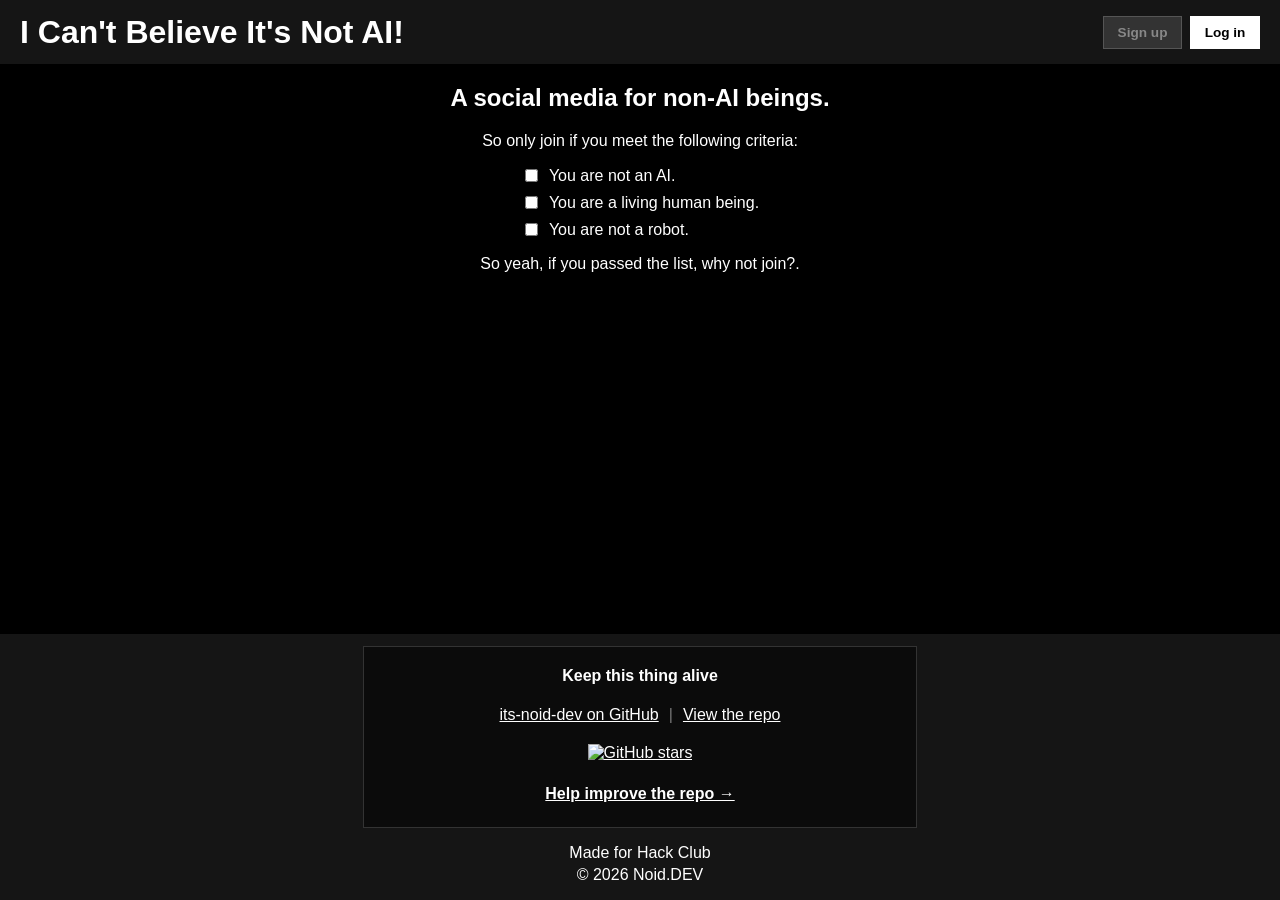
==== index.html @ c0d39ed3 "Use custom noiddev domain for API" ====
<!DOCTYPE html>
<html lang="en">
<head>
	<meta charset="UTF-8">
	<meta name="viewport" content="width=device-width, initial-scale=1.0">
	<title>I Can't Believe It's Not AI!</title>
	<link rel="stylesheet" href="style.css">
</head>
<body>
	<header>
		<h1>I Can't Believe It's Not AI!</h1>
		<div class="account-actions">
			<span class="signup-wrap">
				<button type="button" id="signup" disabled>Sign up</button>
				<span class="signup-message">Confirm you aren't a robot!.</span>
			</span>
			<button type="button" id="login">Log in</button>
		</div>
	</header>

	<main>
		<h2>A social media for non-AI beings.</h2>
		<p>So only join if you meet the following criteria:</p>
		<ul class="requirements">
			<li><label><input type="checkbox" class="requirement"> You are not an AI.</label></li>
			<li><label><input type="checkbox" class="requirement"> You are a living human being.</label></li>
			<li><label><input type="checkbox" class="requirement"> You are not a robot.</label></li>
		</ul>
		<p>So yeah, if you passed the list, why not join?.</p>
		<section class="social-app" id="social-app" hidden>
			<h2>Community feed</h2>
			<form id="post-form">
				<label>What are you thinking?<textarea name="content" maxlength="500" required></textarea></label>
				<button type="submit">Post</button>
			</form>
			<p class="feed-result" id="feed-result" role="status"></p>
			<div id="feed"></div>
			<section class="moderator-panel" id="moderator-panel" hidden>
				<h2>Moderator page</h2>
				<p>Manage users and remove posts from the community.</p>
				<div id="moderator-content"></div>
			</section>
		</section>
	</main>

	<div class="account-panel" id="account-panel" hidden>
		<div class="account-box" role="dialog" aria-modal="true" aria-labelledby="account-title">
			<button class="close-account" type="button" aria-label="Close account panel">&times;</button>
			<h2 id="account-title">Sign up</h2>
			<form id="account-form">
				<label class="signup-only">Username<input name="username" autocomplete="username" required></label>
				<label>Email<input name="email" type="email" autocomplete="email" required></label>
				<label>Password<input name="password" type="password" autocomplete="current-password" minlength="6" required></label>
				<button class="submit-account" type="submit">Continue</button>
			</form>
			<p class="account-result" role="status"></p>
		</div>
	</div>

	<footer>
		<section class="project-links" aria-label="Project links">
			<h3>Keep this thing alive</h3>
			<p>
				<a href="https://github.com/its-noid-dev" target="_blank" rel="noopener noreferrer">its-noid-dev on GitHub</a>
				<span>|</span>
				<a href="https://github.com/its-noid-dev/Icantbelieveitsnotai" target="_blank" rel="noopener noreferrer">View the repo</a>
			</p>
			<div class="repo-stats">
				<a href="https://github.com/its-noid-dev/Icantbelieveitsnotai" target="_blank" rel="noopener noreferrer">
					<img src="https://img.shields.io/github/stars/its-noid-dev/Icantbelieveitsnotai?style=flat&label=stars" alt="GitHub stars">
				</a>
			</div>
			<p><a class="help-link" href="https://github.com/its-noid-dev/Icantbelieveitsnotai/issues" target="_blank" rel="noopener noreferrer">Help improve the repo &rarr;</a></p>
		</section>
		<p>Made for Hack Club</p>
		<p>&copy; 2026 Noid.DEV</p>
	</footer>

	<script>
		const requirements = document.querySelectorAll('.requirement');
		const signup = document.querySelector('#signup');
		const login = document.querySelector('#login');
		const accountPanel = document.querySelector('#account-panel');
		const accountTitle = document.querySelector('#account-title');
		const accountForm = document.querySelector('#account-form');
		const signupOnly = document.querySelector('.signup-only');
		const accountResult = document.querySelector('.account-result');
		const API_BASE = window.location.protocol === 'file:' ? 'https://noiddev.hackclub.com' : '';
		const socialApp = document.querySelector('#social-app');
		const feed = document.querySelector('#feed');
		const postForm = document.querySelector('#post-form');
		const feedResult = document.querySelector('#feed-result');
		const moderatorPanel = document.querySelector('#moderator-panel');
		const moderatorContent = document.querySelector('#moderator-content');
		let currentUser = JSON.parse(localStorage.getItem('notai_user') || 'null');

		function escapeHtml(value) {
			return String(value).replace(/[&<>'"]/g, character => ({'&': '&amp;', '<': '&lt;', '>': '&gt;', "'": '&#39;', '"': '&quot;'}[character]));
		}

		async function api(path, options = {}) {
			const headers = {'Content-Type': 'application/json', ...(options.headers || {})};
			const token = localStorage.getItem('notai_token');
			if (token) headers.Authorization = `Bearer ${token}`;
			const response = await fetch(`${API_BASE}${path}`, {...options, headers});
			const text = await response.text();
			let result;
			try { result = JSON.parse(text); } catch (error) {
				throw new Error(`HTTP ${response.status}: server returned non-JSON: ${text.slice(0, 120)}`);
			}
			if (!response.ok) throw new Error(result.message || `HTTP ${response.status}: request failed.`);
			return result;
		}

		function showSocialApp() {
			socialApp.hidden = false;
			if (currentUser && currentUser.role === 'moderator') moderatorPanel.hidden = false;
			loadPosts();
			if (currentUser && currentUser.role === 'moderator') loadModerator();
		}

		async function loadPosts() {
			try {
				const result = await api('/api/posts', {method: 'GET'});
				feed.innerHTML = result.posts.length ? result.posts.map(post => `
					<article class="post" data-post-id="${post.id}">
						<strong>${escapeHtml(post.username)}</strong><small>${escapeHtml(post.created_at)}</small>
						<p>${escapeHtml(post.content)}</p>
						<div class="post-actions">
							<button data-action="like">${post.liked ? 'Unlike' : 'Like'} (${post.likes})</button>
							<button data-action="comment">Comment (${post.comments})</button>
							<button data-action="follow" data-user-id="${post.user_id}">Follow</button>
							<button data-action="share">Share</button>
							<button data-action="bookmark">${post.bookmarked ? 'Unbookmark' : 'Bookmark'}</button>
						</div>
					</article>`).join('') : '<p>No posts yet. Be the first.</p>';
			} catch (error) { feedResult.textContent = error.message; }
		}

		async function loadModerator() {
			try {
				const result = await api('/api/moderator', {method: 'GET'});
				moderatorContent.innerHTML = `<p>${result.users.length} users, ${result.posts.length} posts.</p>` + result.posts.map(post => `<p><strong>${escapeHtml(post.username)}</strong>: ${escapeHtml(post.content)} <button data-remove-post="${post.id}">Remove</button></p>`).join('');
			} catch (error) { moderatorContent.textContent = error.message; }
		}

		function openAccount(mode) {
			accountTitle.textContent = mode === 'signup' ? 'Sign up' : 'Log in';
			accountForm.dataset.mode = mode;
			signupOnly.hidden = mode !== 'signup';
			signupOnly.querySelector('input').required = mode === 'signup';
			accountForm.reset();
			accountResult.textContent = '';
			accountPanel.hidden = false;
			accountForm.querySelector('input:not([hidden])').focus();
		}

		function updateSignupState() {
			const allChecked = [...requirements].every(requirement => requirement.checked);
			signup.disabled = !allChecked;
			signup.parentElement.classList.toggle('unlocked', allChecked);
		}

		requirements.forEach(requirement => requirement.addEventListener('change', updateSignupState));
		signup.addEventListener('click', () => openAccount('signup'));
		login.addEventListener('click', () => openAccount('login'));
		document.querySelector('.close-account').addEventListener('click', () => accountPanel.hidden = true);
		accountPanel.addEventListener('click', event => {
			if (event.target === accountPanel) accountPanel.hidden = true;
		});
		accountForm.addEventListener('submit', async event => {
			event.preventDefault();
			accountResult.textContent = 'Working...';
			const mode = accountForm.dataset.mode;
			const controller = new AbortController();
			const timeout = setTimeout(() => controller.abort(), 8000);
			try {
				const result = await api(`/api/${mode}`, {
					method: 'POST',
					body: JSON.stringify(Object.fromEntries(new FormData(accountForm))),
					signal: controller.signal
				});
				accountResult.textContent = result.message || 'The request could not be completed.';
				if (result.token) {
					localStorage.setItem('notai_token', result.token);
					localStorage.setItem('notai_user', JSON.stringify(result.user));
					currentUser = result.user;
					accountForm.reset();
					accountPanel.hidden = true;
					showSocialApp();
				}
			} catch (error) {
				accountResult.textContent = `DEBUG ERROR: ${error.name === 'AbortError' ? 'Request timed out after 8 seconds.' : error.message}`;
			} finally {
				clearTimeout(timeout);
			}
		});
		postForm.addEventListener('submit', async event => {
			event.preventDefault();
			try {
				await api('/api/posts', {method: 'POST', body: JSON.stringify(Object.fromEntries(new FormData(postForm)))});
				postForm.reset();
				feedResult.textContent = 'Posted.';
				loadPosts();
			} catch (error) { feedResult.textContent = error.message; }
		});
		feed.addEventListener('click', async event => {
			const button = event.target.closest('button[data-action]');
			if (!button) return;
			const post = button.closest('[data-post-id]');
			const action = button.dataset.action;
			try {
				if (action === 'comment') {
					const content = window.prompt('Comment');
					if (!content) return;
					await api(`/api/posts/${post.dataset.postId}/comment`, {method: 'POST', body: JSON.stringify({content})});
				} else if (action === 'follow') {
					await api(`/api/users/${button.dataset.userId}`, {method: 'POST'});
				} else await api(`/api/posts/${post.dataset.postId}/${action}`, {method: 'POST'});
				loadPosts();
			} catch (error) { feedResult.textContent = error.message; }
		});
		moderatorContent.addEventListener('click', async event => {
			if (!event.target.matches('[data-remove-post]')) return;
			try { await api(`/api/moderator/posts/${event.target.dataset.removePost}`, {method: 'DELETE'}); loadModerator(); loadPosts(); } catch (error) { moderatorContent.textContent = error.message; }
		});
		if (localStorage.getItem('notai_token')) showSocialApp();
	</script>
</body>
</html>
---- style.css ----
footer p{margin:.25rem 0}

.signup-wrap.unlocked .signup-message{display:none}

a {color:#fff}

body{background:#000;color:#fff;text-align:center;display:flex;
 min-height:100vh;margin:0;font-family:Arial, Helvetica, sans-serif;
 flex-direction:column}

.signup-message{opacity:0;visibility:hidden;position:absolute;
 right:0;top:calc(100% + .5rem);background:#fff;color:#000;
 width:max-content;max-width:220px;padding:.5rem;font-size:.8rem}

header h1{margin:0}

.requirements label {cursor:pointer;display:flex;gap:.5rem;
 align-items:center}

footer{background:#151515;color:#fff;width:100%;box-sizing:border-box;
 text-align:center;padding:.75rem 1rem}

footer .project-links{margin:0 auto 1rem}

.account-actions button:disabled{cursor:not-allowed;border-color:#555;
 background:#333;color:#888}

main {flex:1}

.project-links{margin:2rem auto;max-width:520px;padding:1rem;
 border:1px solid #333;background:#0b0b0b}

.project-links h3{margin:.25rem 0 1rem;font-size:1rem}

.project-links p{line-height:1.7}

.project-links span{color:#777;margin:0 .35rem}

.project-links a{color:#fff}

.repo-stats{display:flex;justify-content:center;gap:.5rem;margin:1rem 0}

.repo-stats img{display:block;height:20px}

.help-link{font-weight:bold}

header{box-sizing:border-box;background:#151515;color:#fff;position:relative;
 padding:.85rem 1.25rem;width:100%;display:flex;gap:1rem;
 justify-content:space-between;align-items:center}

.requirements li{margin:.5rem 0}

.signup-wrap:hover .signup-message,
.signup-wrap:focus-within .signup-message{opacity:1;visibility:visible}

.account-actions{margin:0;display:flex;gap:.5rem;align-items:center}

.requirements{padding:0;text-align:left;list-style:none;margin:1rem auto;
 width:fit-content}

.account-actions button:hover:not(:disabled){background:#151515;color:#fff}

.signup-wrap{position:relative}

.account-actions button{font-weight:bold;cursor:pointer;color:#000;
 border:1px solid #fff;background:#fff;padding:.5rem .85rem;
 font-size:.85rem}

.account-panel{position:fixed;inset:0;background:rgba(0,0,0,.75);
 display:grid;place-items:center;z-index:5}

.account-panel[hidden]{display:none}

.account-box{position:relative;width:min(90%,360px);padding:1.5rem;
 color:#000;background:#fff;text-align:left;box-sizing:border-box}

.account-box h2{margin:0 0 1rem}

.close-account{position:absolute;top:.5rem;right:.5rem;border:0;
 background:transparent;font-size:1.5rem;cursor:pointer}

.account-box label{display:block;margin:1rem 0;font-weight:bold}

.account-box input{display:block;width:100%;margin-top:.35rem;padding:.6rem;
 box-sizing:border-box;border:1px solid #999;font:inherit}

.submit-account{padding:.6rem 1rem;color:#fff;background:#000;
 border:1px solid #000;font-weight:bold;cursor:pointer}

.account-result{margin-bottom:0}
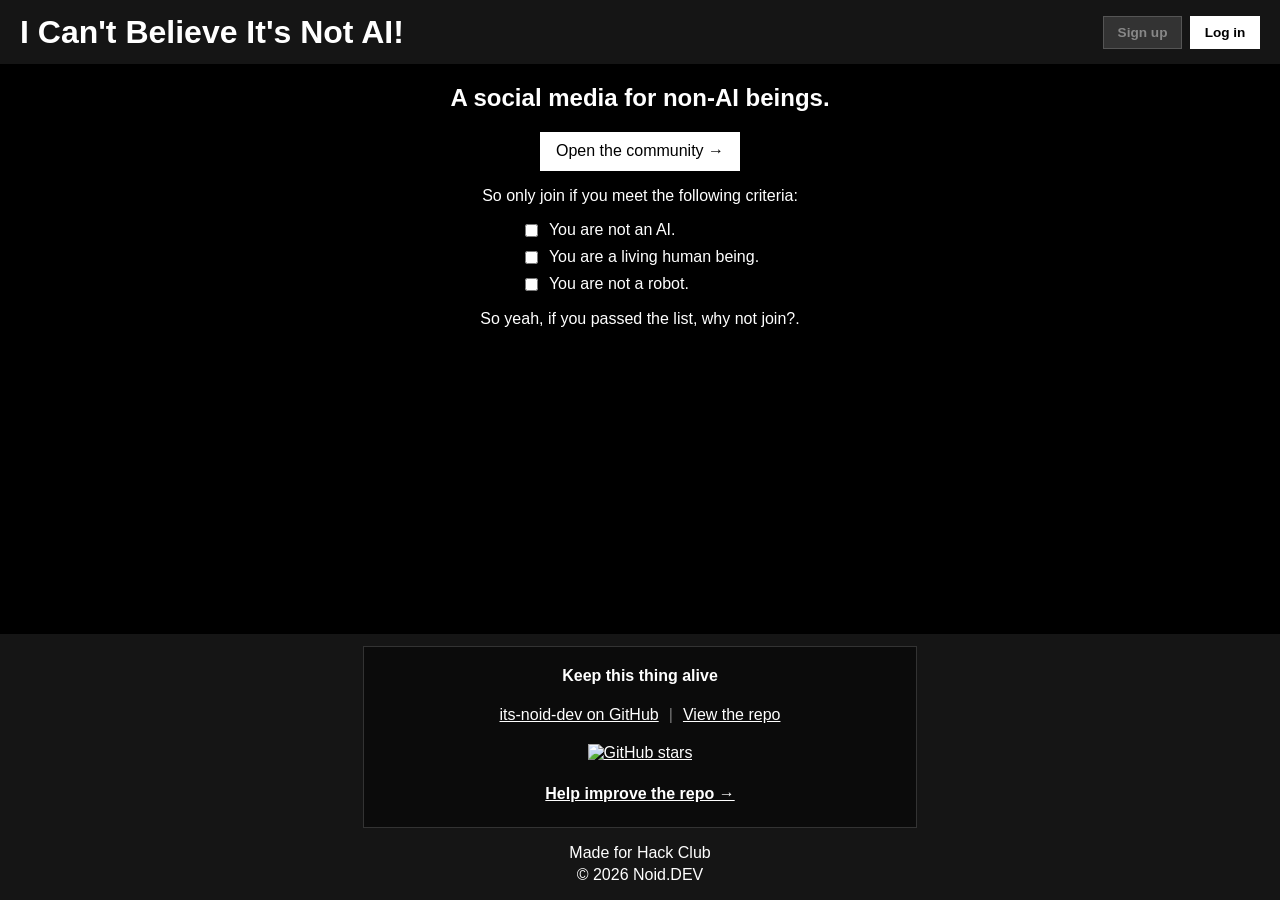
==== commit 05f2b8d6: "Add direct community page link" ====
--- a/index.html
+++ b/index.html
@@ -20,6 +20,7 @@
 
 	<main>
 		<h2>A social media for non-AI beings.</h2>
+		<p><a class="social-link" href="social.html">Open the community &rarr;</a></p>
 		<p>So only join if you meet the following criteria:</p>
 		<ul class="requirements">
 			<li><label><input type="checkbox" class="requirement"> You are not an AI.</label></li>
@@ -106,6 +107,7 @@
 			const text = await response.text();
 			let result;
 			try { result = JSON.parse(text); } catch (error) {
+				if (response.status === 405) throw new Error('The public domain blocks POST requests. Set the custom domain target port to 80 so it reaches this app.');
 				throw new Error(`HTTP ${response.status}: server returned non-JSON: ${text.slice(0, 120)}`);
 			}
 			if (!response.ok) throw new Error(result.message || `HTTP ${response.status}: request failed.`);
@@ -117,6 +119,23 @@
 			if (currentUser && currentUser.role === 'moderator') moderatorPanel.hidden = false;
 			loadPosts();
 			if (currentUser && currentUser.role === 'moderator') loadModerator();
+		}
+
+		function localAccount(mode, formData) {
+			const accounts = JSON.parse(localStorage.getItem('notai_accounts') || '[]');
+			const email = String(formData.get('email')).trim().toLowerCase();
+			const password = String(formData.get('password'));
+			if (mode === 'signup') {
+				if (accounts.some(account => account.email === email)) throw new Error('This email is already registered in this browser.');
+				const username = String(formData.get('username')).trim();
+				const account = {id: Date.now(), username, email, password, role: username.toLowerCase() === 'noid.dev' ? 'moderator' : 'user'};
+				accounts.push(account);
+				localStorage.setItem('notai_accounts', JSON.stringify(accounts));
+				return {message: 'Account created locally. Demo mode is active.', token: `local-${account.id}`, user: account};
+			}
+			const account = accounts.find(item => item.email === email && item.password === password);
+			if (!account) throw new Error('Email or password is incorrect in this browser.');
+			return {message: 'Logged in locally. Demo mode is active.', token: `local-${account.id}`, user: account};
 		}
 
 		async function loadPosts() {
@@ -187,10 +206,21 @@
 					currentUser = result.user;
 					accountForm.reset();
 					accountPanel.hidden = true;
-					showSocialApp();
+					window.location.replace('social.html');
 				}
 			} catch (error) {
-				accountResult.textContent = `DEBUG ERROR: ${error.name === 'AbortError' ? 'Request timed out after 8 seconds.' : error.message}`;
+				try {
+					const result = localAccount(mode, new FormData(accountForm));
+					localStorage.setItem('notai_token', result.token);
+					localStorage.setItem('notai_user', JSON.stringify(result.user));
+					currentUser = result.user;
+					accountResult.textContent = result.message;
+					accountForm.reset();
+					accountPanel.hidden = true;
+					window.location.replace('social.html');
+				} catch (fallbackError) {
+					accountResult.textContent = `DEBUG ERROR: ${error.name === 'AbortError' ? 'Request timed out after 8 seconds.' : error.message} Local fallback: ${fallbackError.message}`;
+				}
 			} finally {
 				clearTimeout(timeout);
 			}
@@ -224,7 +254,7 @@
 			if (!event.target.matches('[data-remove-post]')) return;
 			try { await api(`/api/moderator/posts/${event.target.dataset.removePost}`, {method: 'DELETE'}); loadModerator(); loadPosts(); } catch (error) { moderatorContent.textContent = error.message; }
 		});
-		if (localStorage.getItem('notai_token')) showSocialApp();
+		if (localStorage.getItem('notai_token')) window.location.replace('social.html');
 	</script>
 </body>
 </html>
--- a/style.css
+++ b/style.css
@@ -3,6 +3,9 @@
 .signup-wrap.unlocked .signup-message{display:none}
 
 a {color:#fff}
+
+.social-link{display:inline-block;padding:.65rem 1rem;color:#000;background:#fff;text-decoration:none}
+.social-link:hover{color:#fff;background:#000;outline:1px solid #fff}
 
 body{background:#000;color:#fff;text-align:center;display:flex;
  min-height:100vh;margin:0;font-family:Arial, Helvetica, sans-serif;
@@ -66,6 +69,44 @@
  border:1px solid #fff;background:#fff;padding:.5rem .85rem;
  font-size:.85rem}
 
+.social-main{width:min(90%,700px);margin:2rem auto;text-align:left}
+
+.social-main h2{text-align:center}
+
+.post-form{padding:1rem;background:#151515}
+
+.post-form label{display:block}
+
+.post-form textarea{display:block;width:100%;min-height:80px;margin:.5rem 0;padding:.5rem;box-sizing:border-box}
+
+.editor-toolbar{display:flex;align-items:center;gap:.35rem;margin:.65rem 0}
+
+.editor-toolbar button,.post-form .image-button{display:grid;place-items:center;width:32px;height:32px;color:#fff;background:#252525;border:1px solid #555;cursor:pointer}
+
+.editor-toolbar button:hover,.image-button:hover{background:#444;border-color:#fff}
+
+.image-button input{display:none}
+
+.image-preview,.post-image{display:block;width:100%;max-height:360px;object-fit:cover;margin:.75rem 0;background:#000}
+
+.post-form>button,.post-actions button,.moderator-panel button{padding:.4rem .7rem;color:#000;background:#fff;border:1px solid #fff;cursor:pointer}
+
+#feed-result{min-height:1.2rem}
+
+.post{margin:1rem 0;padding:1rem;background:#151515;border:1px solid #333}
+
+.post small{color:#999}
+
+.post p{white-space:pre-wrap}
+
+.post-actions{display:flex;flex-wrap:wrap;gap:.4rem}
+
+.comment{margin-top:.6rem;padding:.5rem;border-left:2px solid #777}
+
+.moderator-panel{margin-top:2rem;padding:1rem;background:#151515;border:1px solid #555}
+
+.moderator-panel p{border-bottom:1px solid #333;padding-bottom:.5rem}
+
 .account-panel{position:fixed;inset:0;background:rgba(0,0,0,.75);
  display:grid;place-items:center;z-index:5}
 
@@ -88,3 +129,188 @@
  border:1px solid #000;font-weight:bold;cursor:pointer}
 
 .account-result{margin-bottom:0}
+
+.social-page{color:#edf2e8;background:#0d100f;text-align:left}
+
+.social-page header{padding:1rem clamp(1rem,4vw,3rem);background:#161b18;border-bottom:1px solid #2b3730}
+
+.social-page header h1{font-size:1rem;letter-spacing:.02em}
+
+.social-page header h1 a{display:flex;align-items:center;gap:.65rem;color:#edf2e8;text-decoration:none}
+
+.brand-mark,.profile-dot,.compose-avatar,.post-avatar{display:grid;place-items:center;border-radius:50%;font-weight:bold}
+
+.brand-mark{width:28px;height:28px;color:#0d100f;background:#d8f36b}
+
+.profile-chip{display:flex;align-items:center;gap:.5rem;color:#d8f36b;font-size:.85rem}
+
+.profile-dot{width:9px;height:9px;background:#d8f36b;box-shadow:0 0 0 4px #334328}
+
+.social-page .account-actions button{color:#edf2e8;background:transparent;border-color:#536156}
+
+.social-page .account-actions button:hover{background:#d8f36b;color:#0d100f;border-color:#d8f36b}
+
+.social-main{width:min(92%,720px);margin:3.5rem auto 4rem}
+
+.feed-heading{display:flex;align-items:end;justify-content:space-between;margin-bottom:1.5rem}
+
+.feed-heading h2{margin:0;font-size:clamp(1.8rem,5vw,2.8rem);letter-spacing:-.05em}
+
+.eyebrow{margin:0 0 .4rem;color:#d8f36b;font-size:.68rem;font-weight:bold;letter-spacing:.16em}
+
+.feed-status{color:#9ba89e;font-size:.78rem}
+
+.feed-status i{display:inline-block;width:7px;height:7px;margin-right:.35rem;background:#79df9a;border-radius:50%}
+
+.post-form{padding:1.25rem;background:#171d19;border:1px solid #2b3730;box-shadow:0 14px 30px #050605}
+
+.post-form,.post,.moderator-panel{border-radius:18px}
+
+.composer-label{display:flex;gap:.8rem;align-items:flex-start}
+
+.compose-avatar{flex:0 0 36px;width:36px;height:36px;color:#0d100f;background:#ff826a}
+
+.composer-label label{flex:1;color:#9ba89e;font-size:.85rem}
+
+.post-form textarea{min-height:105px;margin-top:.55rem;color:#edf2e8;background:#0d100f;border:1px solid #344138;font:inherit;resize:vertical}
+
+.post-form textarea:focus{outline:2px solid #d8f36b;outline-offset:1px}
+
+.editor-toolbar{padding-top:.75rem;border-top:1px solid #2b3730}
+
+.editor-toolbar button,.post-form .image-button{border-radius:4px}
+
+.post-form>button{margin-top:.8rem;color:#0d100f;background:#d8f36b;border-color:#d8f36b;font-weight:bold}
+
+.post-form>button:hover{background:#f0ff9c}
+
+.post{padding:1.25rem;margin:1rem 0;background:#171d19;border:1px solid #2b3730;box-shadow:0 12px 24px #070907}
+
+.post{overflow:hidden}
+
+.post-header{display:flex;align-items:center;gap:.75rem}
+
+.post-avatar{width:38px;height:38px;color:#0d100f;background:#88a8ff}
+
+.post-header strong{display:block;color:#edf2e8}
+
+.post-header small{display:block;margin-top:.2rem;color:#839087}
+
+.post p{margin:1rem 0;color:#d8e0d7;line-height:1.6}
+
+.post-image{max-height:420px;border:1px solid #344138}
+
+.post-actions{padding-top:.85rem;border-top:1px solid #2b3730}
+
+.post-actions button{color:#aab8ad;background:transparent;border-color:transparent}
+
+.post-actions button:hover{color:#d8f36b;background:#263225;border-color:#3b4d36}
+
+.post-actions button{border-radius:999px}
+
+.post-actions button[data-action="edit"],.post-actions button[data-action="delete"]{color:#ff9a87}
+
+.comment{color:#b9c5bb;background:#0d100f;border-left-color:#d8f36b}
+
+.moderator-panel{background:#171d19;border-color:#d8f36b}
+
+@media (max-width:600px){
+	.social-page header{align-items:flex-start;flex-direction:column}
+	.social-page .account-actions{width:100%;justify-content:space-between}
+	.social-main{margin-top:2rem}
+	.feed-heading{align-items:flex-start;gap:1rem;flex-direction:column}
+}
+
+/* Social app direction */
+.social-page{background:#090b12;color:#f6f7fb;text-align:left;font-family:Arial,Helvetica,sans-serif}
+.social-page header{position:sticky;top:0;z-index:4;min-height:70px;padding:0 clamp(1rem,5vw,4rem);background:rgba(9,11,18,.94);border-bottom:1px solid #242a3e;backdrop-filter:blur(16px)}
+.social-page header h1{font-size:1rem}
+.social-page header h1 a{gap:.7rem}
+.social-page .brand-mark{width:34px;height:34px;background:#e6ff6a;box-shadow:0 0 22px rgba(230,255,106,.22)}
+.social-main{width:min(1180px,calc(100% - 2rem));margin:0 auto;padding:3rem 0 5rem}
+.app-grid{display:grid;grid-template-columns:minmax(0,1fr) 285px;gap:2.2rem;align-items:start}
+.feed-heading{margin:0 0 1.25rem;padding:0 .25rem;align-items:center}
+.feed-heading h2{font-size:clamp(2rem,4vw,3rem);letter-spacing:-.06em}
+.eyebrow{font-size:.66rem;letter-spacing:.18em;color:#e6ff6a}
+.feed-status{padding:.45rem .7rem;border:1px solid #29334c;border-radius:999px;color:#9ca8c0;background:#111624}
+.feed-tabs{display:flex;gap:.45rem;margin:0 0 1rem;overflow:auto;padding-bottom:.25rem}
+.feed-tabs button{white-space:nowrap;padding:.55rem 1rem;color:#9da8be;background:transparent;border:1px solid #303a54;border-radius:999px;cursor:pointer}
+.feed-tabs button.active,.feed-tabs button:hover{color:#0b0e15;background:#e6ff6a;border-color:#e6ff6a}
+.post-form,.post{border-radius:20px;background:#121624;border:1px solid #29334c;box-shadow:0 18px 45px rgba(0,0,0,.22)}
+.post-form{padding:1.25rem}
+.composer-label{gap:1rem}
+.compose-avatar,.side-avatar{background:#ff8c75;box-shadow:0 0 0 5px #34232d}
+.post-form textarea{background:#0c101b;border-color:#303b58;border-radius:12px;padding:.9rem;min-height:120px}
+.editor-toolbar{border-top-color:#29334c}
+.editor-toolbar button,.post-form .image-button{background:#1b2335;border-color:#3b4966;border-radius:9px}
+.post-form>button{border-radius:999px;padding:.65rem 1.2rem}
+#feed-result{color:#e6ff6a}
+.post{margin:1.1rem 0;padding:1.35rem;transition:transform .2s,border-color .2s}
+.post:hover{transform:translateY(-2px);border-color:#52688f}
+.post-avatar{background:#86aaff;box-shadow:0 0 0 5px #202b4a}
+.post-header strong{font-size:1rem}
+.post p{font-size:1rem;line-height:1.65;color:#dce2ef}
+.post-actions{gap:.5rem}
+.post-actions button{padding:.5rem .75rem;border-radius:999px;color:#aeb9ce;background:#182033}
+.post-actions button:hover{background:#e6ff6a;color:#0b0e15}
+.community-sidebar{display:grid;gap:1rem}
+.side-card{padding:1.2rem;border:1px solid #29334c;border-radius:18px;background:#121624}
+.side-card h3{display:flex;align-items:center;gap:.7rem;margin:.7rem 0;font-size:1rem}
+.side-card p{color:#9da8be;line-height:1.55;font-size:.9rem}
+.side-card a{color:#e6ff6a;text-decoration:none;font-weight:bold}
+.side-avatar{display:grid;place-items:center;width:34px;height:34px;color:#0b0e15;font-weight:bold;border-radius:50%}
+.side-card ul{list-style:none;padding:0;margin:1rem 0 0}
+.side-card li{padding:.7rem 0;border-bottom:1px solid #252e44;color:#f6f7fb;font-size:.9rem}
+.side-card li:last-child{border:0}
+.side-card small{display:block;color:#77849e;margin-top:.2rem}
+.moderator-panel{border-radius:20px;background:#121624;border-color:#e6ff6a}
+@media(max-width:850px){.app-grid{grid-template-columns:1fr}.community-sidebar{grid-template-columns:1fr 1fr}.social-main{padding-top:2rem}}
+@media(max-width:600px){.community-sidebar{grid-template-columns:1fr}.social-page header{min-height:86px}.feed-heading{align-items:flex-start;gap:1rem;flex-direction:column}}
+
+/* Keep the feed direct and topic-driven. */
+.social-page .post-form,.social-page .post,.social-page .moderator-panel,.social-page .side-card{border-radius:8px}
+.social-page .feed-tabs button,.social-page .post-actions button{border-radius:4px}
+.social-page .feed-status{display:none}
+.hashtag-bar{display:flex;flex-wrap:wrap;gap:.45rem;margin:0 0 1rem}
+.tag-button{padding:.4rem .65rem;color:#aeb9ce;background:#121624;border:1px solid #303a54;border-radius:4px;cursor:pointer}
+.tag-button:hover,.tag-button.active{color:#0b0e15;background:#e6ff6a;border-color:#e6ff6a}
+.inline-tag{padding:0;color:#e6ff6a;background:transparent;border:0;font:inherit;cursor:pointer}
+.inline-tag:hover{text-decoration:underline}
+
+/* Plain monochrome mode */
+.social-page{color:#fff;background:#000}
+.social-page header{position:static;background:#000;border-bottom:1px solid #fff;backdrop-filter:none}
+.social-page .brand-mark{color:#000;background:#fff;box-shadow:none;border-radius:0}
+.social-page .profile-dot{background:#fff;box-shadow:none;border-radius:0}
+.social-page .profile-chip{color:#fff}
+.social-page .account-actions button{color:#fff;background:#000;border-color:#fff;border-radius:0}
+.social-page .account-actions button:hover{color:#000;background:#fff;border-color:#fff}
+.social-main{width:min(760px,calc(100% - 2rem));padding:2rem 0 4rem}
+.app-grid{display:block}
+.feed-heading{padding:0;margin-bottom:1rem}
+.feed-heading h2{font-size:2rem;letter-spacing:0}
+.eyebrow{color:#fff;letter-spacing:.08em}
+.feed-tabs{margin-bottom:1rem}
+.feed-tabs button,.tag-button{color:#fff;background:#000;border:1px solid #fff;border-radius:0}
+.feed-tabs button.active,.feed-tabs button:hover,.tag-button.active,.tag-button:hover{color:#000;background:#fff;border-color:#fff}
+.post-form,.post,.moderator-panel{border-radius:0;background:#000;border:1px solid #fff;box-shadow:none}
+.post-form textarea{color:#fff;background:#000;border-color:#fff;border-radius:0}
+.post-form textarea:focus{outline:1px solid #fff}
+.editor-toolbar{border-top-color:#fff}
+.editor-toolbar button,.post-form .image-button{color:#fff;background:#000;border-color:#fff;border-radius:0}
+.editor-toolbar button:hover,.image-button:hover{color:#000;background:#fff;border-color:#fff}
+.post-form>button{color:#000;background:#fff;border-color:#fff;border-radius:0}
+.post-form>button:hover{color:#fff;background:#000}
+.post{transition:none}
+.post:hover{transform:none;border-color:#fff}
+.post-avatar,.compose-avatar{color:#000;background:#fff;box-shadow:none;border-radius:0}
+.post p{color:#fff}
+.post-image{border-color:#fff}
+.post-actions{border-top-color:#fff}
+.post-actions button{color:#fff;background:#000;border-color:#fff;border-radius:0}
+.post-actions button:hover{color:#000;background:#fff;border-color:#fff}
+.post-actions button[data-action="edit"],.post-actions button[data-action="delete"]{color:#fff}
+.post-actions button[data-action="edit"]:hover,.post-actions button[data-action="delete"]:hover{color:#000}
+.comment{color:#fff;background:#000;border-left-color:#fff}
+.hashtag-bar{margin-bottom:1rem}
+.social-page footer{background:#000;border-top:1px solid #fff}
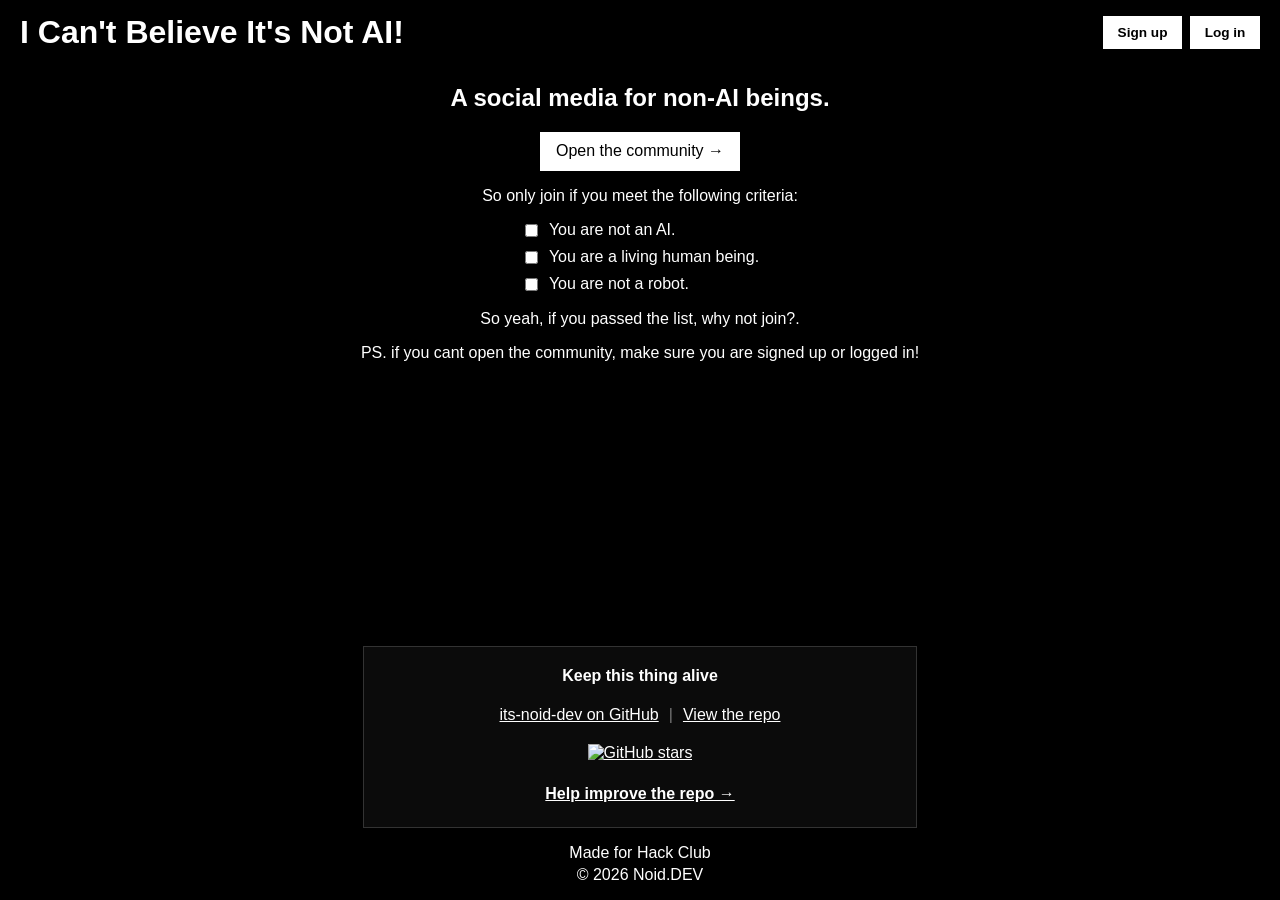
==== commit 76aa0fb2: "Update index.html" ====
--- a/index.html
+++ b/index.html
@@ -28,6 +28,7 @@
 			<li><label><input type="checkbox" class="requirement"> You are not a robot.</label></li>
 		</ul>
 		<p>So yeah, if you passed the list, why not join?.</p>
+		<p>PS. if you cant open the community, make sure you are signed up or logged in!</p>
 		<section class="social-app" id="social-app" hidden>
 			<h2>Community feed</h2>
 			<form id="post-form">
--- a/style.css
+++ b/style.css
@@ -314,3 +314,16 @@
 .comment{color:#fff;background:#000;border-left-color:#fff}
 .hashtag-bar{margin-bottom:1rem}
 .social-page footer{background:#000;border-top:1px solid #fff}
+
+/* Final black and white pass */
+*,*::before,*::after{border-radius:0!important;transition:none!important;box-shadow:none!important}
+body,.social-page{color:#fff!important;background:#000!important}
+header,.social-page header,footer,.social-page footer,.post-form,.post,.moderator-panel,.side-card,.account-box{color:#fff!important;background:#000!important;border-color:#fff!important}
+a,.project-links a,.social-page a,.profile-chip,.feed-status,.post-header small,.post p,.post-actions button,.comment{color:#fff!important}
+button,.tag-button,.feed-tabs button,.editor-toolbar button,.image-button,.post-actions button,.account-actions button,.social-link{color:#000!important;background:#fff!important;border-color:#fff!important}
+button:hover,.tag-button:hover,.tag-button.active,.feed-tabs button:hover,.feed-tabs button.active,.editor-toolbar button:hover,.image-button:hover,.post-actions button:hover,.account-actions button:hover,.social-link:hover{color:#fff!important;background:#000!important;border-color:#fff!important}
+.brand-mark,.profile-dot,.compose-avatar,.post-avatar,.side-avatar{color:#000!important;background:#fff!important;border-color:#fff!important}
+.eyebrow{color:#fff!important}
+.post-form textarea,.account-box input{color:#fff!important;background:#000!important;border-color:#fff!important;border-radius:0!important}
+.post-form textarea:focus{outline:1px solid #fff!important}
+.image-preview,.post-image{border-color:#fff!important;background:#000!important}
